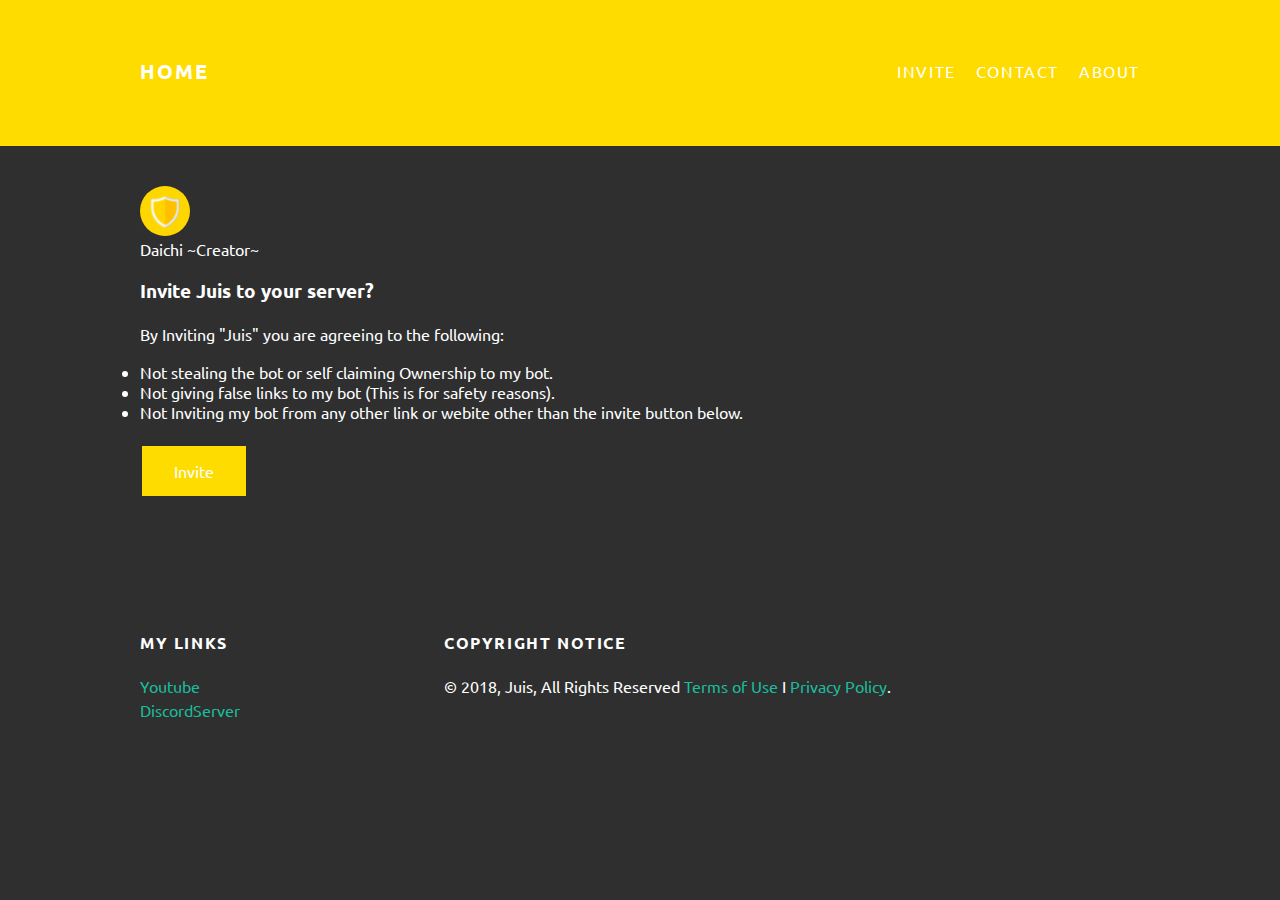
==== invite.html @ 86e33674 "JuisWebsite" ====
<!DOCTYPE html>
<html>
<head>
  <link rel="icon" href="favicon.png" type="favicon" sizes="16x16">
  <title>Juis</title>
  <link rel="stylesheet" type="text/css" href="styles.css">
<body>
  <div id="header">
    <div class="container">
      <a id="header-title" href="index.html">Home</a>
      <ul id="header-nav">
        <li><a
          href="about.html">About</a></li>
          <li><a
             href="contact.html">Contact</a></li>
             <li><a
                href="invite.html">Invite</a></li>
      </ul>
    </div>
  </div>
  <div id="content">
    <div class="container">
      <div class="store">
        <div class="item">
          <div class="item-author">
            <br>
            <br>
            <img src="juis.png" width="50" height="50"> <br> <span>Daichi ~Creator~</span>
            <br>
            <h3>Invite Juis to your server?</h3>
            <p>By Inviting "Juis" you are agreeing to the following:</p>
            <li>Not stealing the bot or self claiming Ownership to my bot.</li>
            <li>Not giving false links to my bot (This is for safety reasons).</li>
            <li>Not Inviting my bot from any other link or webite other than the invite button below.</li>
            <br>
              <a href="https://discordapp.com/oauth2/authorize?client_id=490545754918879234&scope=bot" class="button" target="_blank">Invite</a>
            </div>
            <br>

            <br>
          </div>
        </div>
      </div>
  </div>
  <div id="footer">
    <div class="container">
      <div class="column">
        <h4>My Links</h4>
        <p>
          <a href="https://www.youtube.com/channel/UClzYSdu3y4edc8ViTjmYhxQ?view_as=subscriber">
          Youtube</a><br>
          <a href="https://discord.gg/VvaEJ4s">
          DiscordServer</a><br>
        </p>
        </div>
        <div class="column">
          <h4>Copyright Notice</h4>
          <p>© 2018, Juis, All Rights Reserved <a href="">Terms of Use </a>I<a href=""> Privacy Policy</a>.</p>
        </div>
  </div>
</body>
</head>
</html>
---- styles.css ----
@import url('https://fonts.googleapis.com/css?family=Ubuntu:400,700');
body {
  color: #555;
  background-color: #2f2f2f;
  margin: 0;
}
#header {
background-color: #FFDC00;
height: 150px;
line-height: 150px;
margin-top: -20px;
}
#header a {
  color: white;
  text-decoration: none;
  text-transform: uppercase;
  letter-spacing: 0.1em;
}
#header a:hover {
  color: #222;
}
#header-title {
  display: block;
  float: left;
  font-size: 20px;
  font-weight: bold;
}
#header-nav li {
  display: inline;
  padding-left: 20px;
  display: block;
  float: right;
  margin-top: 0;
}
.container{
  max-width: 1000px;
  margin: 0 auto;
}
#footer{
  background-color: #2f2f2f;
  padding: 50px 0;
  margin-top: 20px;
}
.column {
  min-width: 300px;
  display: inline-block;
  vertical-align: top;
}
#footer h4 {
  color: white;
  text-transform: uppercase;
  letter-spacing: 0.1em;
}
#footer p {
  color: white;
}
a {
color: #1abc9c;
text-decoration: none;
}
a:hover {
color: #F6A623;
}

.post, .about {
  max-width: 800px;
  margin: 0 auto;
  padding: 60px 0;
}
.post-author img {
  width: 50px;
  height: 50px;
  vertical-align: middle;
}
.post-author span {
  margin-left: 16px;
}
.post-date, .post-date2 {
  color: #D2D2D2;

  font-size: 14px;
  font-weight: bold;
  text-transform: uppercase;
  letter-spacing: 0.1em;
}
h1, h2, h3, h4 {
  color: #FFF;
}
p {
  line-height: 1.5;
}
body {
  margin: 0;
  color: #fff;

  font-family: 'Ubuntu', sans-serif;
}
.about {
  text-align: center;
}
.post-author img, .about-author img, .item-author img{
  border-radius: 50%;
}
.button {
    background-color: #FFDC00;
    border: none;
    color: white;
    padding: 15px 32px;
    text-align: center;
    text-decoration: none;
    display: inline-block;
    font-size: 16px;
    margin: 4px 2px;
    cursor: pointer;
}
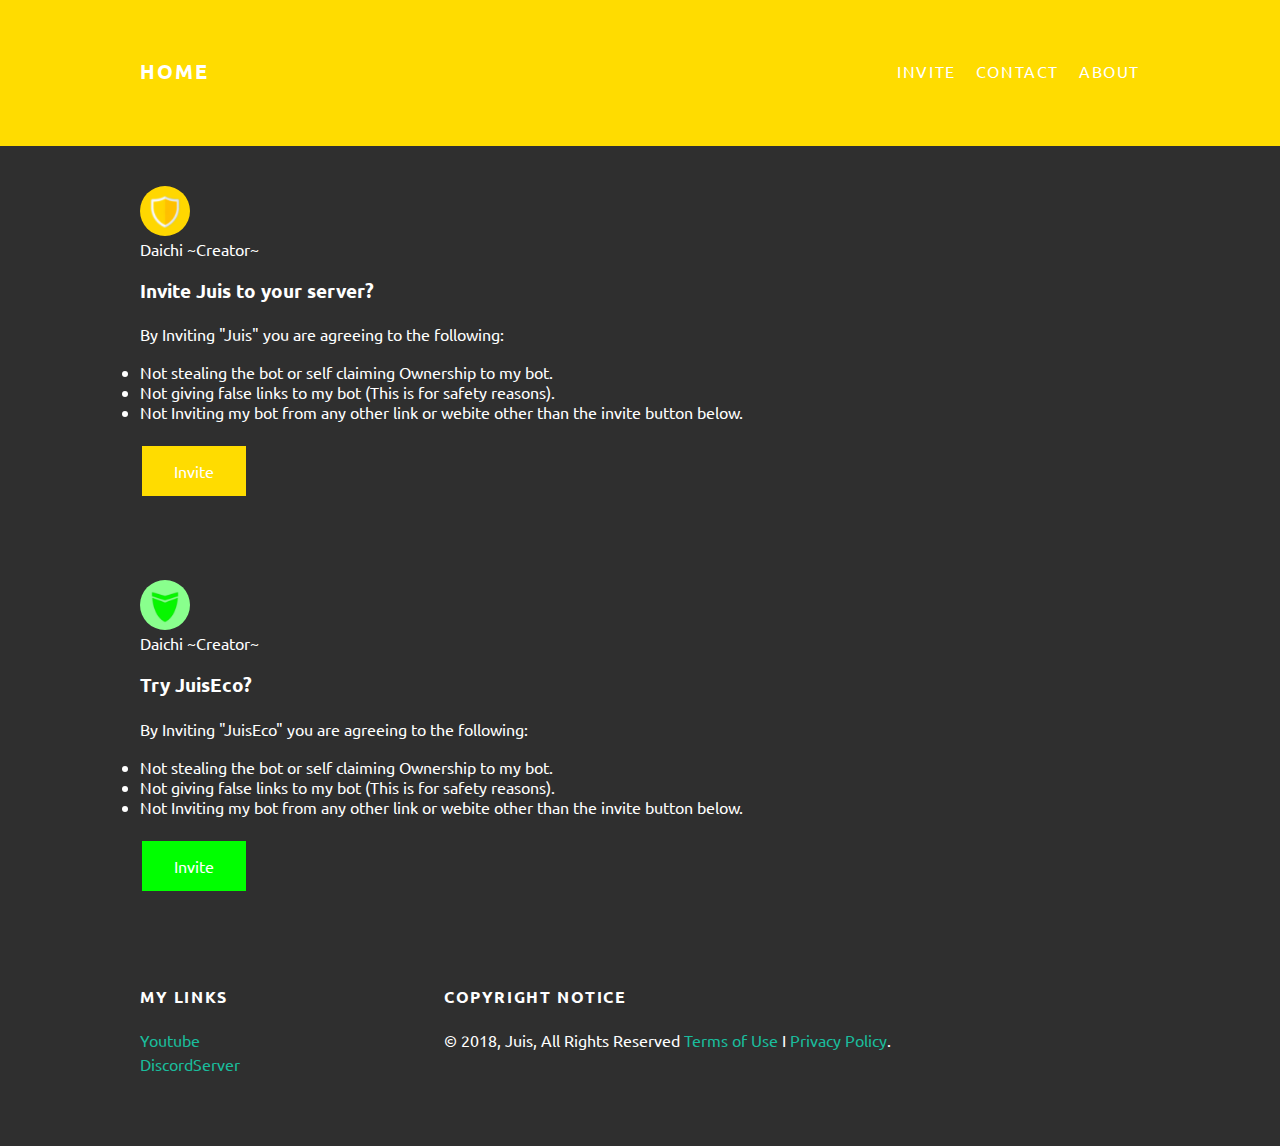
==== commit 9ac7b4ed: "Add files via upload" ====
--- a/invite.html
+++ b/invite.html
@@ -1,63 +1,76 @@
-<!DOCTYPE html>
-<html>
-<head>
-  <link rel="icon" href="favicon.png" type="favicon" sizes="16x16">
-  <title>Juis</title>
-  <link rel="stylesheet" type="text/css" href="styles.css">
-<body>
-  <div id="header">
-    <div class="container">
-      <a id="header-title" href="index.html">Home</a>
-      <ul id="header-nav">
-        <li><a
-          href="about.html">About</a></li>
-          <li><a
-             href="contact.html">Contact</a></li>
-             <li><a
-                href="invite.html">Invite</a></li>
-      </ul>
-    </div>
-  </div>
-  <div id="content">
-    <div class="container">
-      <div class="store">
-        <div class="item">
-          <div class="item-author">
-            <br>
-            <br>
-            <img src="juis.png" width="50" height="50"> <br> <span>Daichi ~Creator~</span>
-            <br>
-            <h3>Invite Juis to your server?</h3>
-            <p>By Inviting "Juis" you are agreeing to the following:</p>
-            <li>Not stealing the bot or self claiming Ownership to my bot.</li>
-            <li>Not giving false links to my bot (This is for safety reasons).</li>
-            <li>Not Inviting my bot from any other link or webite other than the invite button below.</li>
-            <br>
-              <a href="https://discordapp.com/oauth2/authorize?client_id=490545754918879234&scope=bot" class="button" target="_blank">Invite</a>
-            </div>
-            <br>
-
-            <br>
-          </div>
-        </div>
-      </div>
-  </div>
-  <div id="footer">
-    <div class="container">
-      <div class="column">
-        <h4>My Links</h4>
-        <p>
-          <a href="https://www.youtube.com/channel/UClzYSdu3y4edc8ViTjmYhxQ?view_as=subscriber">
-          Youtube</a><br>
-          <a href="https://discord.gg/VvaEJ4s">
-          DiscordServer</a><br>
-        </p>
-        </div>
-        <div class="column">
-          <h4>Copyright Notice</h4>
-          <p>© 2018, Juis, All Rights Reserved <a href="">Terms of Use </a>I<a href=""> Privacy Policy</a>.</p>
-        </div>
-  </div>
-</body>
-</head>
-</html>
+<!DOCTYPE html>
+<html>
+<head>
+  <link rel="icon" href="favicon.png" type="favicon" sizes="16x16">
+  <title>Juis</title>
+  <link rel="stylesheet" type="text/css" href="styles.css">
+<body>
+  <div id="header">
+    <div class="container">
+      <a id="header-title" href="index.html">Home</a>
+      <ul id="header-nav">
+        <li><a
+          href="about.html">About</a></li>
+          <li><a
+             href="contact.html">Contact</a></li>
+             <li><a
+                href="invite.html">Invite</a></li>
+      </ul>
+    </div>
+  </div>
+  <div id="content">
+    <div class="container">
+      <div class="store">
+        <div class="item">
+          <div class="item-author">
+            <br>
+            <br>
+            <img src="juis.png" width="50" height="50"> <br> <span>Daichi ~Creator~</span>
+            <br>
+            <h3>Invite Juis to your server?</h3>
+            <p>By Inviting "Juis" you are agreeing to the following:</p>
+            <li>Not stealing the bot or self claiming Ownership to my bot.</li>
+            <li>Not giving false links to my bot (This is for safety reasons).</li>
+            <li>Not Inviting my bot from any other link or webite other than the invite button below.</li>
+            <br>
+              <a href="https://discordapp.com/oauth2/authorize?client_id=490545754918879234&scope=bot" class="button" target="_blank">Invite</a>
+            </div>
+            <br>
+
+            <br>
+            <div class="item-author">
+              <br>
+              <br>
+              <img src="juiseco.png" width="50" height="50"> <br> <span>Daichi ~Creator~</span>
+              <br>
+              <h3>Try JuisEco?</h3>
+              <p>By Inviting "JuisEco" you are agreeing to the following:</p>
+              <li>Not stealing the bot or self claiming Ownership to my bot.</li>
+              <li>Not giving false links to my bot (This is for safety reasons).</li>
+              <li>Not Inviting my bot from any other link or webite other than the invite button below.</li>
+              <br>
+                <a href="https://discordapp.com/oauth2/authorize?client_id=493874542586888216&scope=bot" class="button2" target="_blank">Invite</a>
+              </div>
+          </div>
+        </div>
+      </div>
+  </div>
+  <div id="footer">
+    <div class="container">
+      <div class="column">
+        <h4>My Links</h4>
+        <p>
+          <a href="https://www.youtube.com/channel/UClzYSdu3y4edc8ViTjmYhxQ?view_as=subscriber">
+          Youtube</a><br>
+          <a href="https://discord.gg/VvaEJ4s">
+          DiscordServer</a><br>
+        </p>
+        </div>
+        <div class="column">
+          <h4>Copyright Notice</h4>
+          <p>© 2018, Juis, All Rights Reserved <a href="">Terms of Use </a>I<a href=""> Privacy Policy</a>.</p>
+        </div>
+  </div>
+</body>
+</head>
+</html>
--- a/styles.css
+++ b/styles.css
@@ -1,115 +1,127 @@
-@import url('https://fonts.googleapis.com/css?family=Ubuntu:400,700');
-body {
-  color: #555;
-  background-color: #2f2f2f;
-  margin: 0;
-}
-#header {
-background-color: #FFDC00;
-height: 150px;
-line-height: 150px;
-margin-top: -20px;
-}
-#header a {
-  color: white;
-  text-decoration: none;
-  text-transform: uppercase;
-  letter-spacing: 0.1em;
-}
-#header a:hover {
-  color: #222;
-}
-#header-title {
-  display: block;
-  float: left;
-  font-size: 20px;
-  font-weight: bold;
-}
-#header-nav li {
-  display: inline;
-  padding-left: 20px;
-  display: block;
-  float: right;
-  margin-top: 0;
-}
-.container{
-  max-width: 1000px;
-  margin: 0 auto;
-}
-#footer{
-  background-color: #2f2f2f;
-  padding: 50px 0;
-  margin-top: 20px;
-}
-.column {
-  min-width: 300px;
-  display: inline-block;
-  vertical-align: top;
-}
-#footer h4 {
-  color: white;
-  text-transform: uppercase;
-  letter-spacing: 0.1em;
-}
-#footer p {
-  color: white;
-}
-a {
-color: #1abc9c;
-text-decoration: none;
-}
-a:hover {
-color: #F6A623;
-}
-
-.post, .about {
-  max-width: 800px;
-  margin: 0 auto;
-  padding: 60px 0;
-}
-.post-author img {
-  width: 50px;
-  height: 50px;
-  vertical-align: middle;
-}
-.post-author span {
-  margin-left: 16px;
-}
-.post-date, .post-date2 {
-  color: #D2D2D2;
-
-  font-size: 14px;
-  font-weight: bold;
-  text-transform: uppercase;
-  letter-spacing: 0.1em;
-}
-h1, h2, h3, h4 {
-  color: #FFF;
-}
-p {
-  line-height: 1.5;
-}
-body {
-  margin: 0;
-  color: #fff;
-
-  font-family: 'Ubuntu', sans-serif;
-}
-.about {
-  text-align: center;
-}
-.post-author img, .about-author img, .item-author img{
-  border-radius: 50%;
-}
-.button {
-    background-color: #FFDC00;
-    border: none;
-    color: white;
-    padding: 15px 32px;
-    text-align: center;
-    text-decoration: none;
-    display: inline-block;
-    font-size: 16px;
-    margin: 4px 2px;
-    cursor: pointer;
-}
+@import url('https://fonts.googleapis.com/css?family=Ubuntu:400,700');
+body {
+  color: #555;
+  background-color: #2f2f2f;
+  margin: 0;
+}
+#header {
+background-color: #FFDC00;
+height: 150px;
+line-height: 150px;
+margin-top: -20px;
+}
+#header a {
+  color: white;
+  text-decoration: none;
+  text-transform: uppercase;
+  letter-spacing: 0.1em;
+}
+#header a:hover {
+  color: #222;
+}
+#header-title {
+  display: block;
+  float: left;
+  font-size: 20px;
+  font-weight: bold;
+}
+#header-nav li {
+  display: inline;
+  padding-left: 20px;
+  display: block;
+  float: right;
+  margin-top: 0;
+}
+.container{
+  max-width: 1000px;
+  margin: 0 auto;
+}
+#footer{
+  background-color: #2f2f2f;
+  padding: 50px 0;
+  margin-top: 20px;
+}
+.column {
+  min-width: 300px;
+  display: inline-block;
+  vertical-align: top;
+}
+#footer h4 {
+  color: white;
+  text-transform: uppercase;
+  letter-spacing: 0.1em;
+}
+#footer p {
+  color: white;
+}
+a {
+color: #1abc9c;
+text-decoration: none;
+}
+a:hover {
+color: #F6A623;
+}
+
+.post, .about {
+  max-width: 800px;
+  margin: 0 auto;
+  padding: 60px 0;
+}
+.post-author img {
+  width: 50px;
+  height: 50px;
+  vertical-align: middle;
+}
+.post-author span {
+  margin-left: 16px;
+}
+.post-date, .post-date2 {
+  color: #D2D2D2;
+
+  font-size: 14px;
+  font-weight: bold;
+  text-transform: uppercase;
+  letter-spacing: 0.1em;
+}
+h1, h2, h3, h4 {
+  color: #FFF;
+}
+p {
+  line-height: 1.5;
+}
+body {
+  margin: 0;
+  color: #fff;
+
+  font-family: 'Ubuntu', sans-serif;
+}
+.about {
+  text-align: center;
+}
+.post-author img, .about-author img, .item-author img{
+  border-radius: 50%;
+}
+.button {
+    background-color: #FFDC00;
+    border: none;
+    color: white;
+    padding: 15px 32px;
+    text-align: center;
+    text-decoration: none;
+    display: inline-block;
+    font-size: 16px;
+    margin: 4px 2px;
+    cursor: pointer;
+}
+.button2 {
+    background-color: #00FF00;
+    border: none;
+    color: white;
+    padding: 15px 32px;
+    text-align: center;
+    text-decoration: none;
+    display: inline-block;
+    font-size: 16px;
+    margin: 4px 2px;
+    cursor: pointer;
+}
